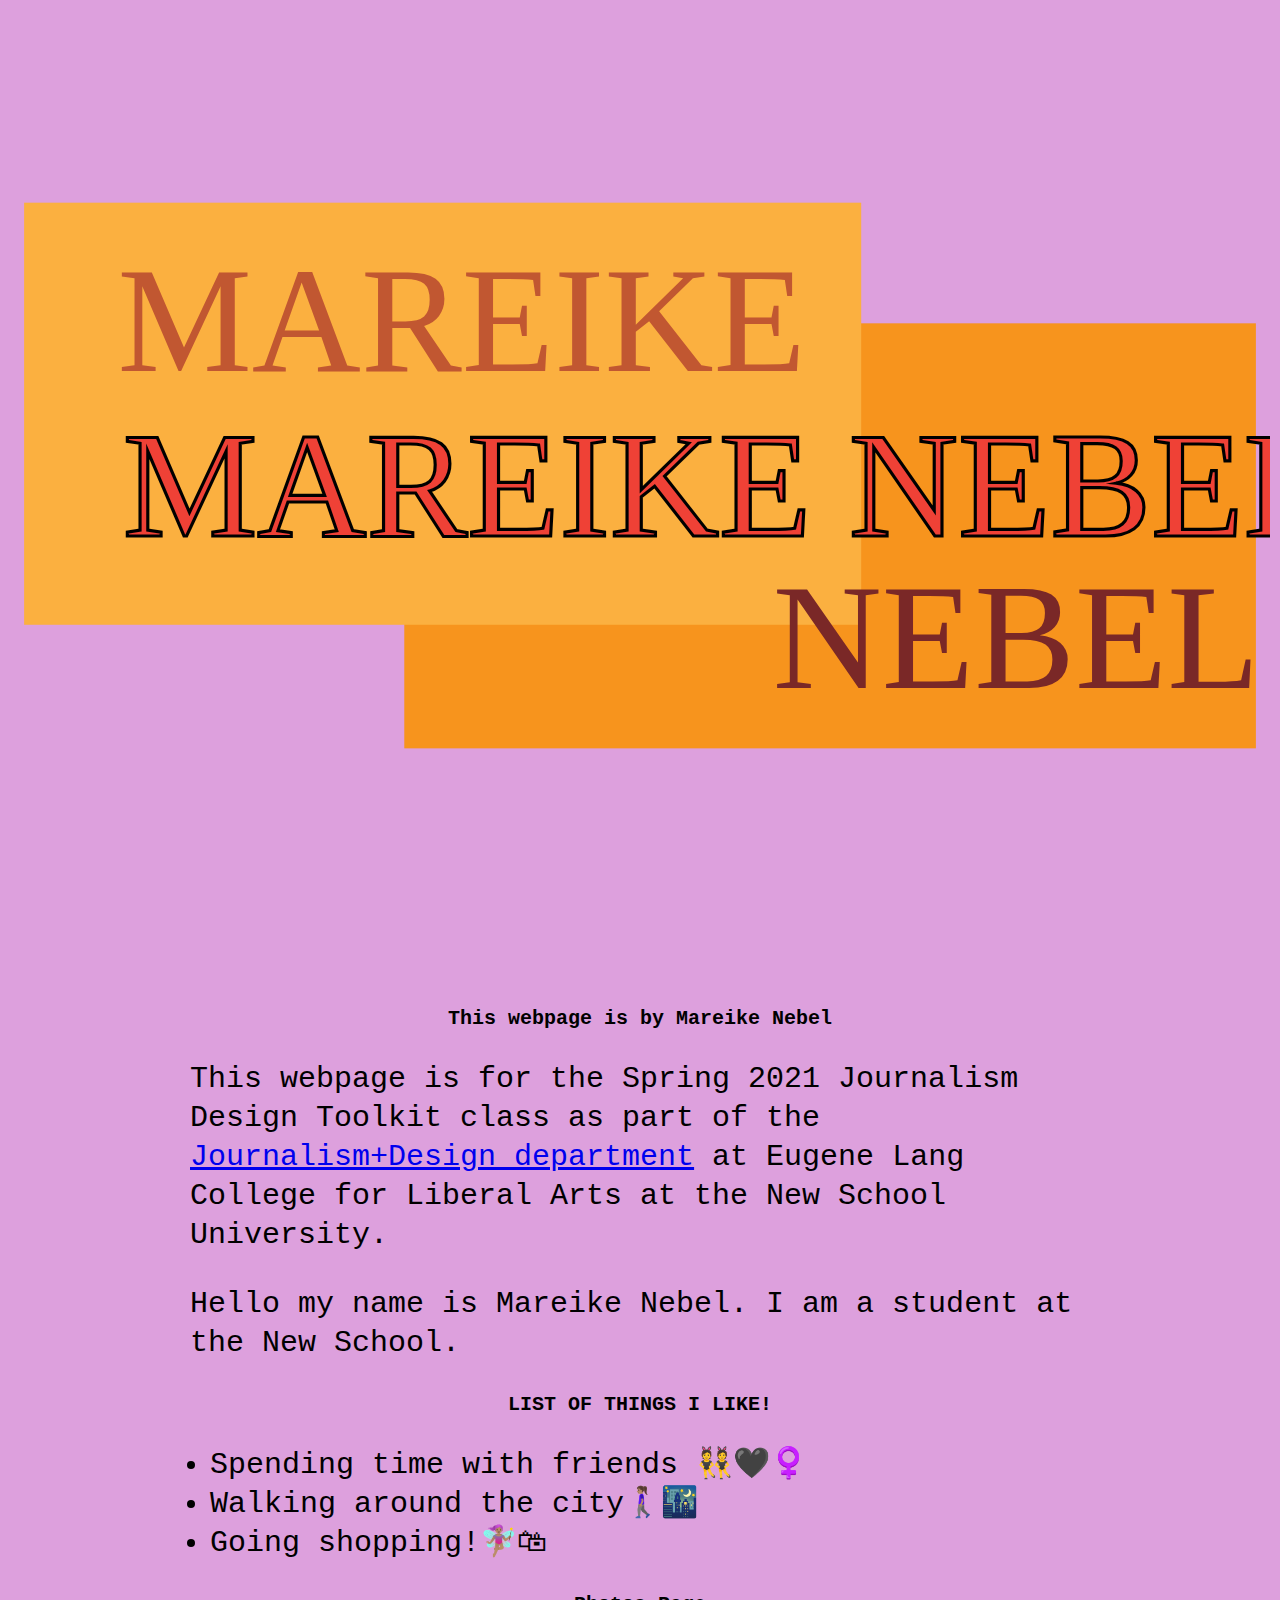
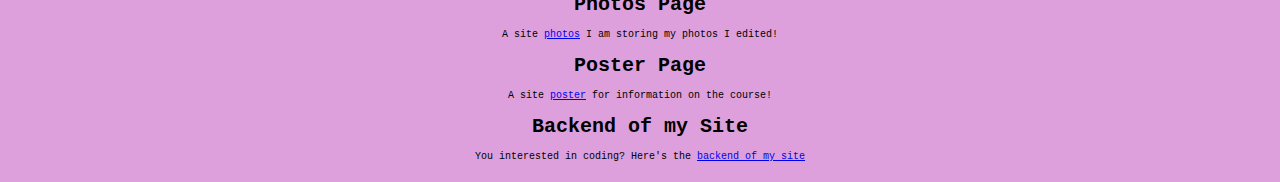
==== index.html @ 239be3cd "Add files via upload" ====
<html lang="en">

	<head>
		<meta charset="utf-8" />
		<meta name="viewport" content="width=device-width, initial-scale=1.0" />
		<title>Mareike Nebels’s Homepage for Journalism Design Toolkit</title>
	<link rel="stylesheet" href="stylesheets/styles.css" type="text/css" />
	</head>

	<body>
<img class="logo" src="nebel-illustratorlogo.svg">
		<h1 class="main-hed">This webpage is by Mareike Nebel</h1>

    <p>
      This webpage is for the Spring 2021 Journalism Design Toolkit class as part of the <a href="https://www.newschool.edu/lang/journalism-design/">Journalism+Design department</a> at Eugene Lang College for Liberal Arts at the New School University.


    </p>

		</a>
<!-- this is a comment for myself -->
    <p>
     Hello my name is Mareike Nebel.
		 I am a student at the New School.

		 <html>
		 <body>

		 <h1>LIST OF THINGS I LIKE!</h1>

		 <ul>
		   <li>Spending time with friends 👯🖤‍♀️</li>
			 <li>Walking around the city🚶🏽‍♀️🌃</li>
		   <li>Going shopping!🧚🏽‍♀️🛍</li>
		 </ul>

		 </body>
		 </html>

<html>
		  <head>
		       <title>https://nebem926.github.io/jdtoolkit-homepage/photos.html</title>
		    </head>

		    <body>
		       <h1>Photos Page</h1>
A site <a href="photos.html">photos</a> I am storing my photos I edited!

<html>
		<head>
			<title>https://nebem926.github.io/jdtoolkit-homepage/poster.html</title>
		</head>
				<body>
						<h1>Poster Page</h1>
A site <a href="poster.html">poster</a> for information on the course!

</body>
</html>

	<html>
	<body>
		<h1>Backend of my Site</h1>
You interested in coding? Here's the <a href="https://github.com/nebem926/jdtoolkit-homepage">
backend of my site</a>

	 </body>
	 </html>
---- stylesheets/styles.css ----
p, ul {
    font-family: "Monaco", monospace;
    color: #000000;
    max-width: 30em;
    width: 100%;
    text-align: left;
    margin: 1em auto 1em auto;
    font-size: 3em;
    line-height: 1.3;
}

user agent stylesheet
p {
    display: block;
    margin-block-start: 1em;
    margin-block-end: 1em;
    margin-inline-start: 0px;
    margin-inline-end: 0px;
}

    body {
      background-color: #DDA0DD;
      margin: 1em auto;
      font-size: 10px;
      padding: 1em;
      text-align: center;
      font-family: "Lucida Console", "Courier New", monospace;
  }
      img {
      max-width: 100%;
      height: auto;
    }

      img [Attributes Style] {
        width: 500px;
        aspect-ratio: auto 500 / 667;
        height: 667px;
    }
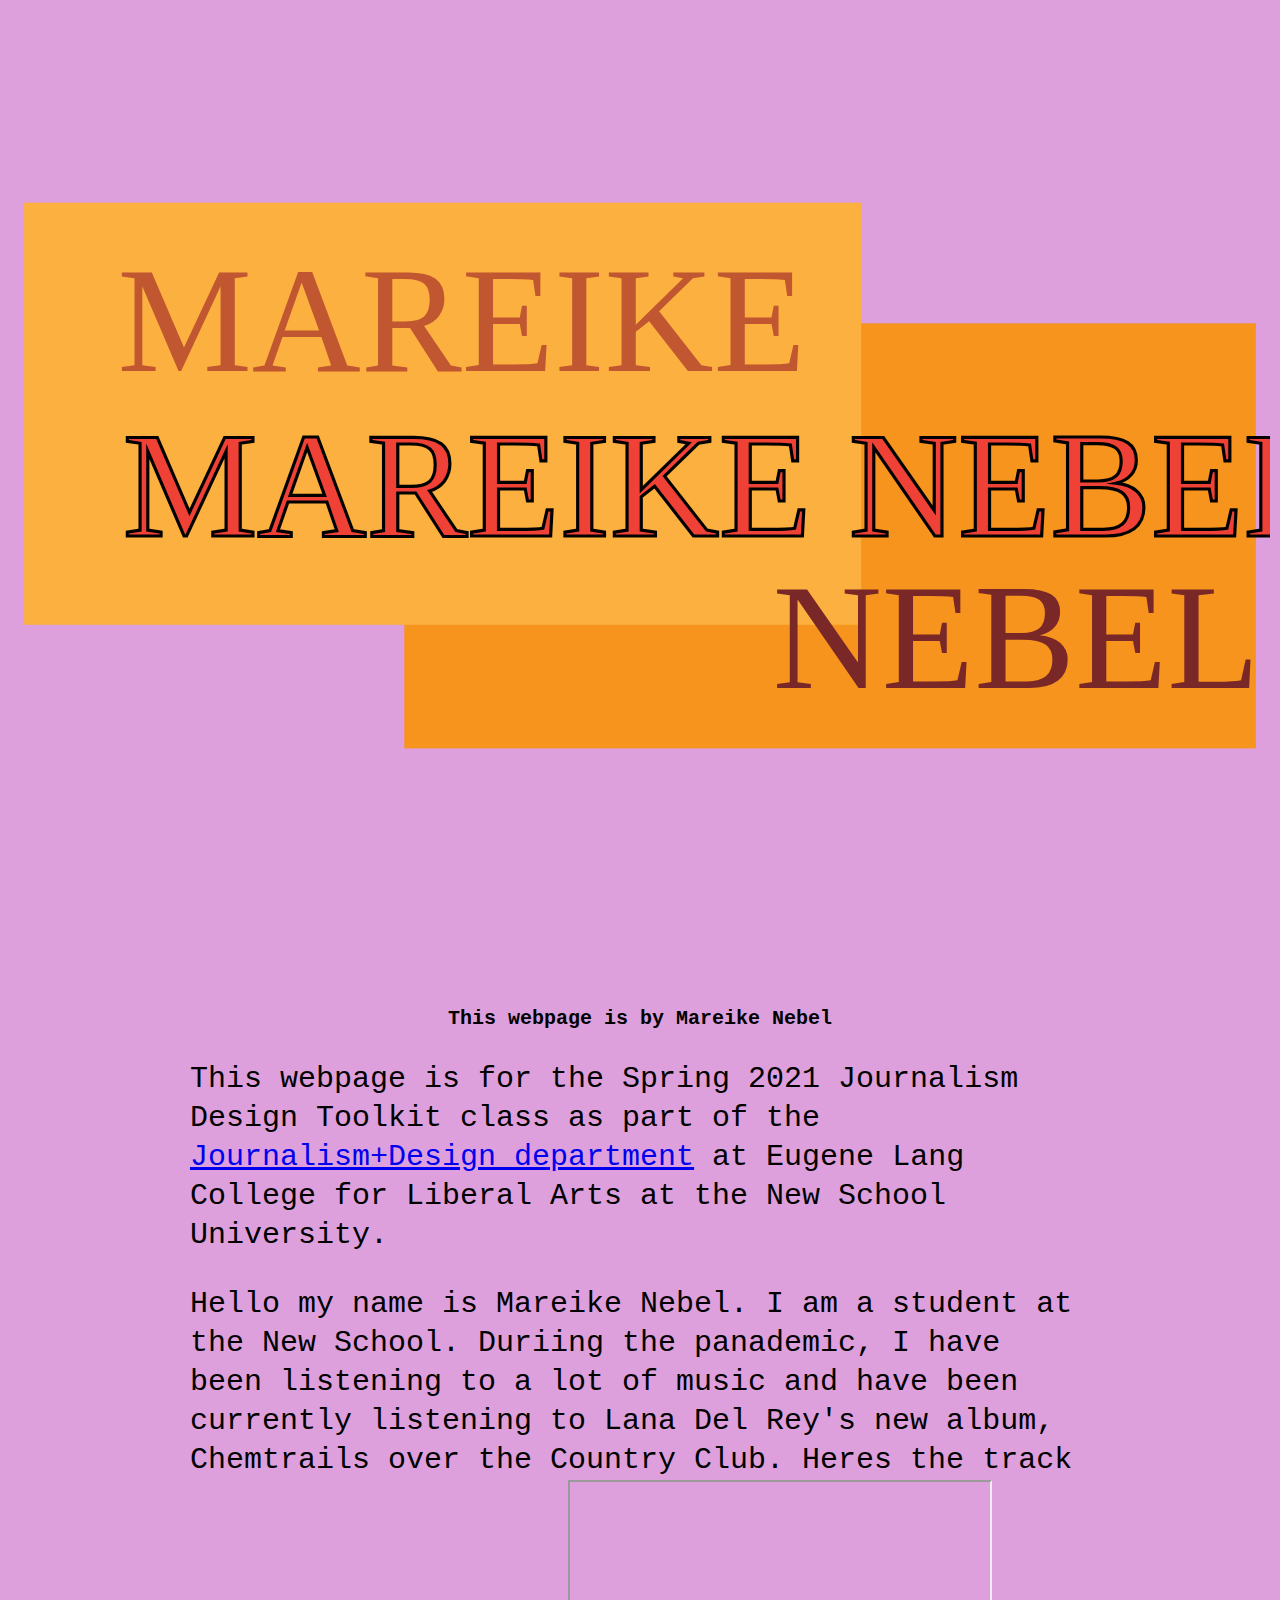
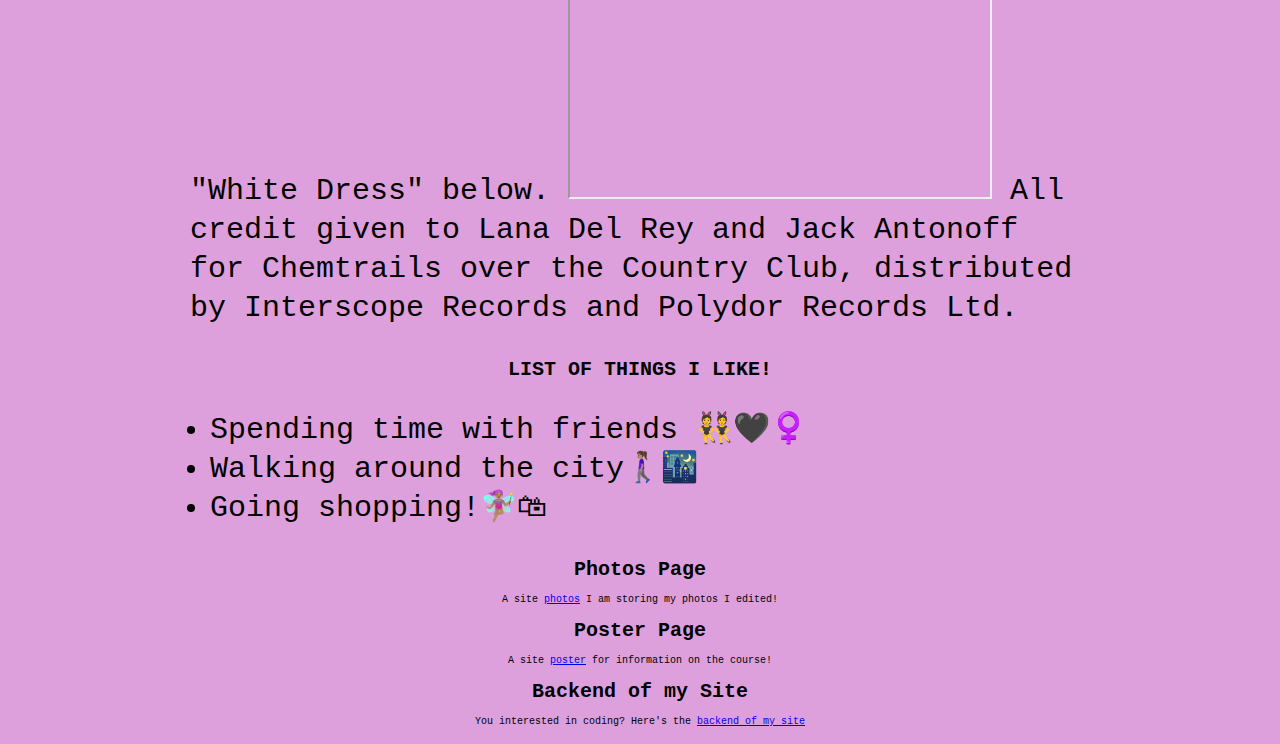
==== commit 33395d6b: "Add files via upload" ====
--- a/index.html
+++ b/index.html
@@ -21,8 +21,17 @@
 		</a>
 <!-- this is a comment for myself -->
     <p>
-     Hello my name is Mareike Nebel.
-		 I am a student at the New School.
+     Hello my name is Mareike Nebel. I am a student at the New School.
+		 Duriing the panademic, I have been listening to a lot of music and
+		 have been currently listening to Lana Del Rey's new album,
+		 Chemtrails over the Country Club. Heres the track "White Dress" below.
+
+<iframe width="420" height="315"
+src="https://www.youtube.com/embed/yJuV8PDwvC8">
+		 </iframe>
+
+All credit given to Lana Del Rey and Jack Antonoff for Chemtrails over the Country
+Club, distributed by Interscope Records and Polydor Records Ltd.
 
 		 <html>
 		 <body>
@@ -33,10 +42,11 @@
 		   <li>Spending time with friends 👯🖤‍♀️</li>
 			 <li>Walking around the city🚶🏽‍♀️🌃</li>
 		   <li>Going shopping!🧚🏽‍♀️🛍</li>
-		 </ul>
+	 </ul>
 
 		 </body>
 		 </html>
+
 
 <html>
 		  <head>
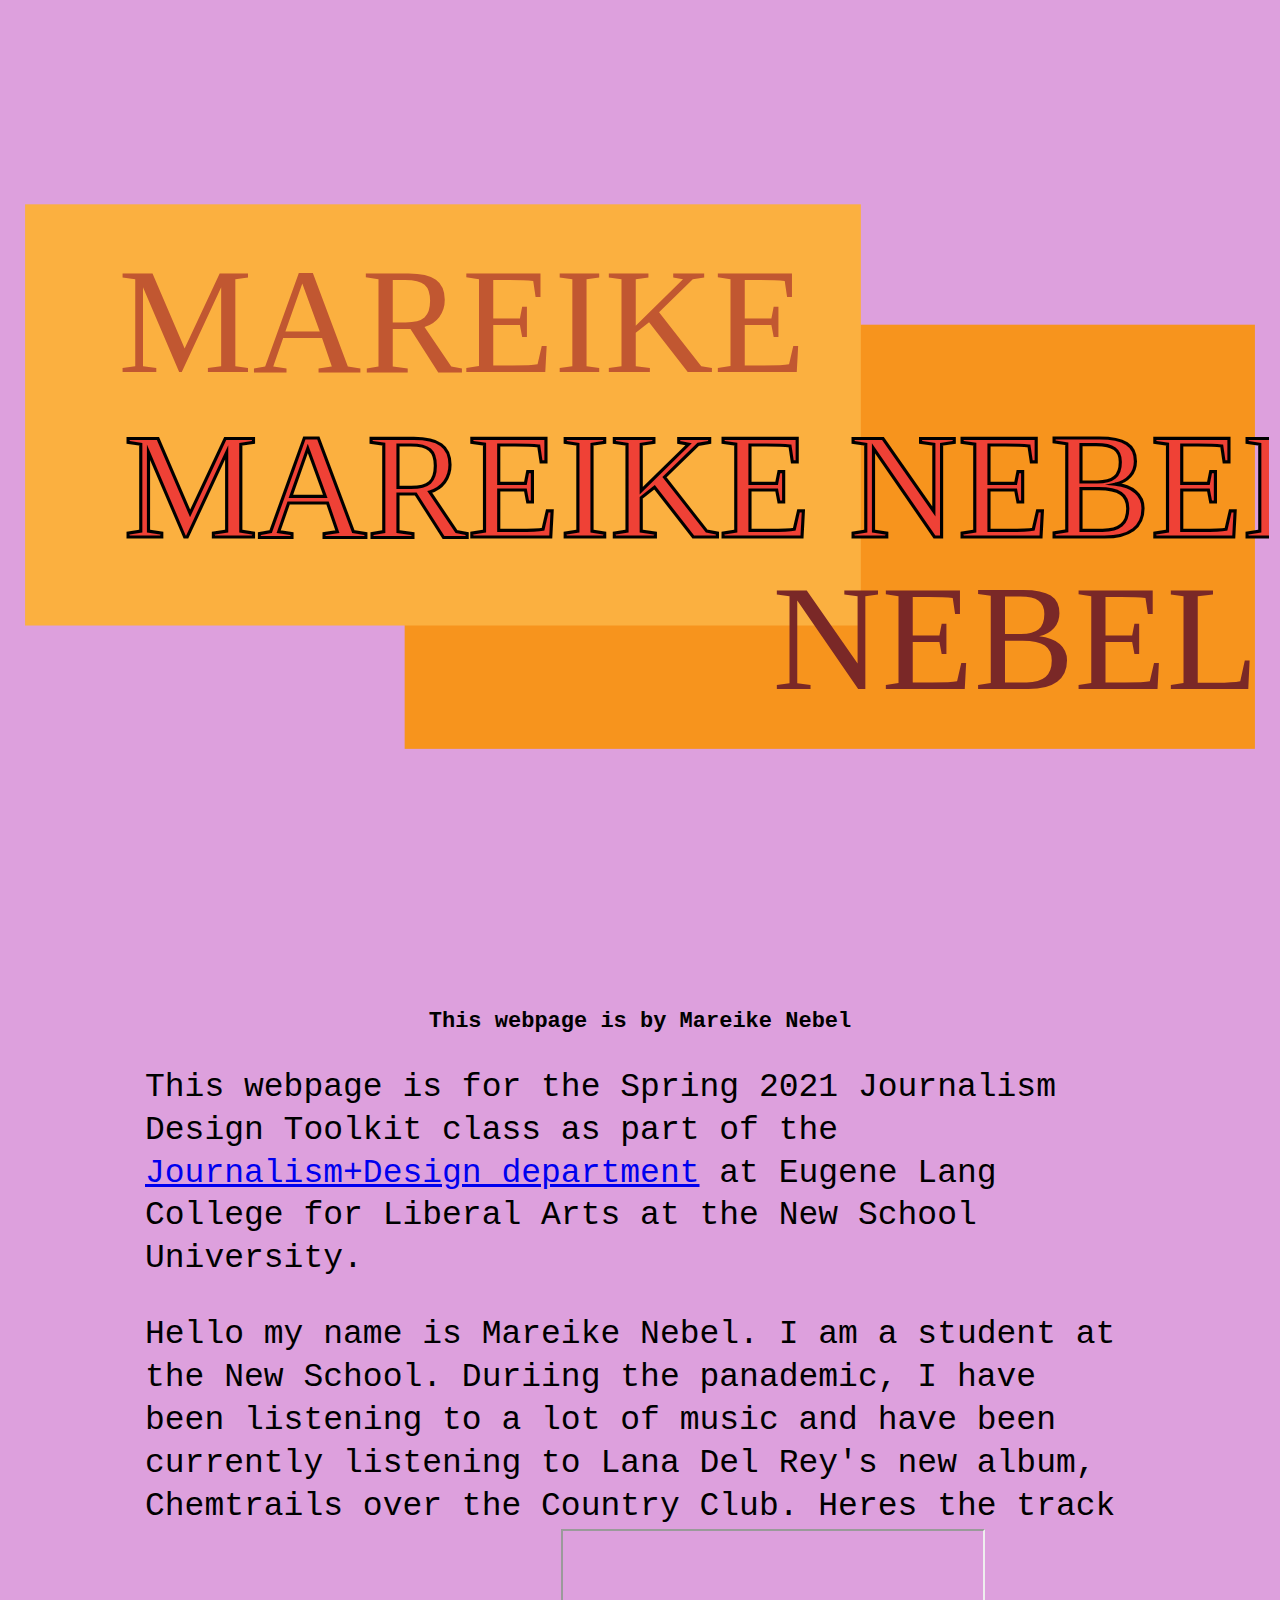
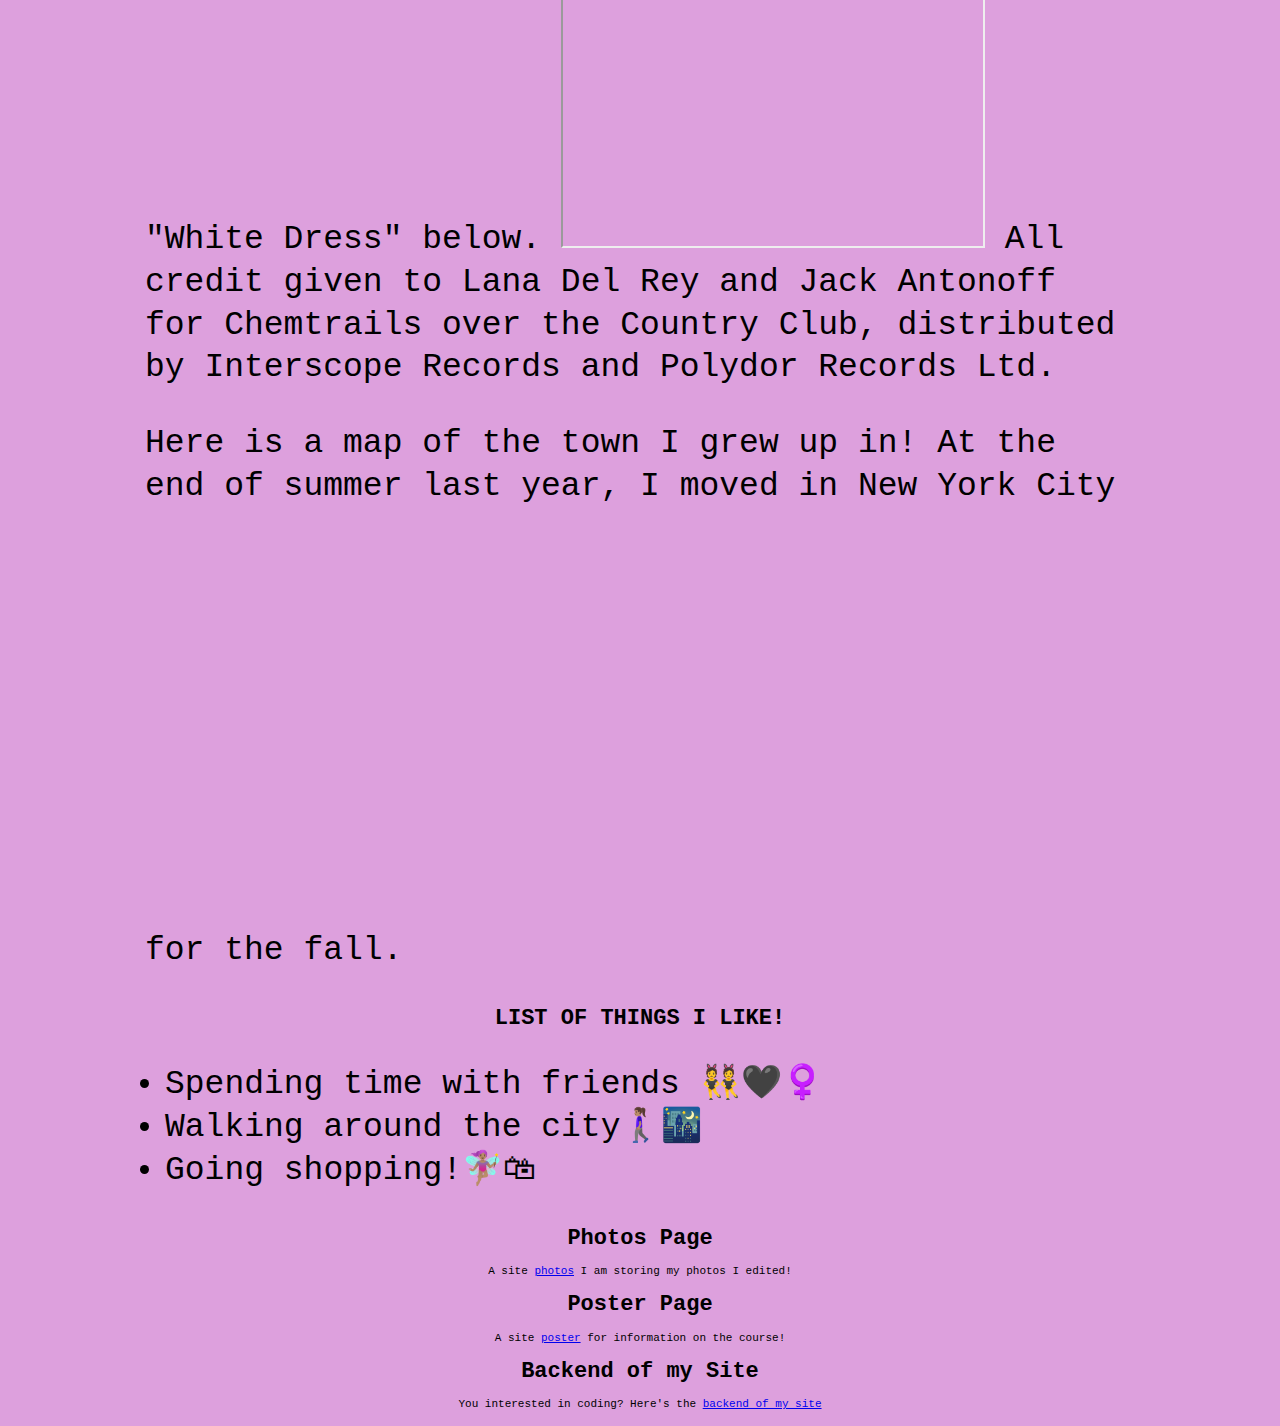
==== commit 64c09025: "Add files via upload" ====
--- a/index.html
+++ b/index.html
@@ -15,24 +15,38 @@
     <p>
       This webpage is for the Spring 2021 Journalism Design Toolkit class as part of the <a href="https://www.newschool.edu/lang/journalism-design/">Journalism+Design department</a> at Eugene Lang College for Liberal Arts at the New School University.
 
-
     </p>
 
 		</a>
 <!-- this is a comment for myself -->
-    <p>
-     Hello my name is Mareike Nebel. I am a student at the New School.
-		 Duriing the panademic, I have been listening to a lot of music and
-		 have been currently listening to Lana Del Rey's new album,
-		 Chemtrails over the Country Club. Heres the track "White Dress" below.
 
-<iframe width="420" height="315"
+
+	  <p>
+
+Hello my name is Mareike Nebel. I am a student at the New School.
+Duriing the panademic, I have been listening to a lot of music
+and have been currently listening to Lana Del Rey's new album,
+Chemtrails over the Country Club.
+Heres the track "White Dress" below.
+
+ <iframe width="420" height="315"
 src="https://www.youtube.com/embed/yJuV8PDwvC8">
 		 </iframe>
 
-All credit given to Lana Del Rey and Jack Antonoff for Chemtrails over the Country
-Club, distributed by Interscope Records and Polydor Records Ltd.
+All credit given to Lana Del Rey and
+Jack Antonoff for Chemtrails over the Country Club,
+distributed by Interscope Records and Polydor Records Ltd.
 
+</p>
+
+<p>
+	Here is a map of the town I grew up in! At the end of summer last year,
+	I moved in New York City for the fall.
+
+<iframe src="https://www.google.com/maps/embed?pb=!1m18!1m12!1m3!1d24815.9209733753!2d-77.09640656787577!3d38.969893557762354!2m3!1f0!2f0!3f0!3m2!1i1024!2i768!4f13.1!3m3!1m2!1s0x89b7c9a1d2464397%3A0x6928eb80f7c7f867!2sChevy%20Chase%2C%20MD%2020815!5e0!3m2!1sen!2sus!4v1617129957661!5m2!1sen!2sus"
+width="600" height="450" style="border:0;" allowfullscreen="" loading="lazy"></iframe>
+
+</p>
 		 <html>
 		 <body>
 
--- a/stylesheets/styles.css
+++ b/stylesheets/styles.css
@@ -21,7 +21,7 @@
     body {
       background-color: #DDA0DD;
       margin: 1em auto;
-      font-size: 10px;
+      font-size: 11px;
       padding: 1em;
       text-align: center;
       font-family: "Lucida Console", "Courier New", monospace;
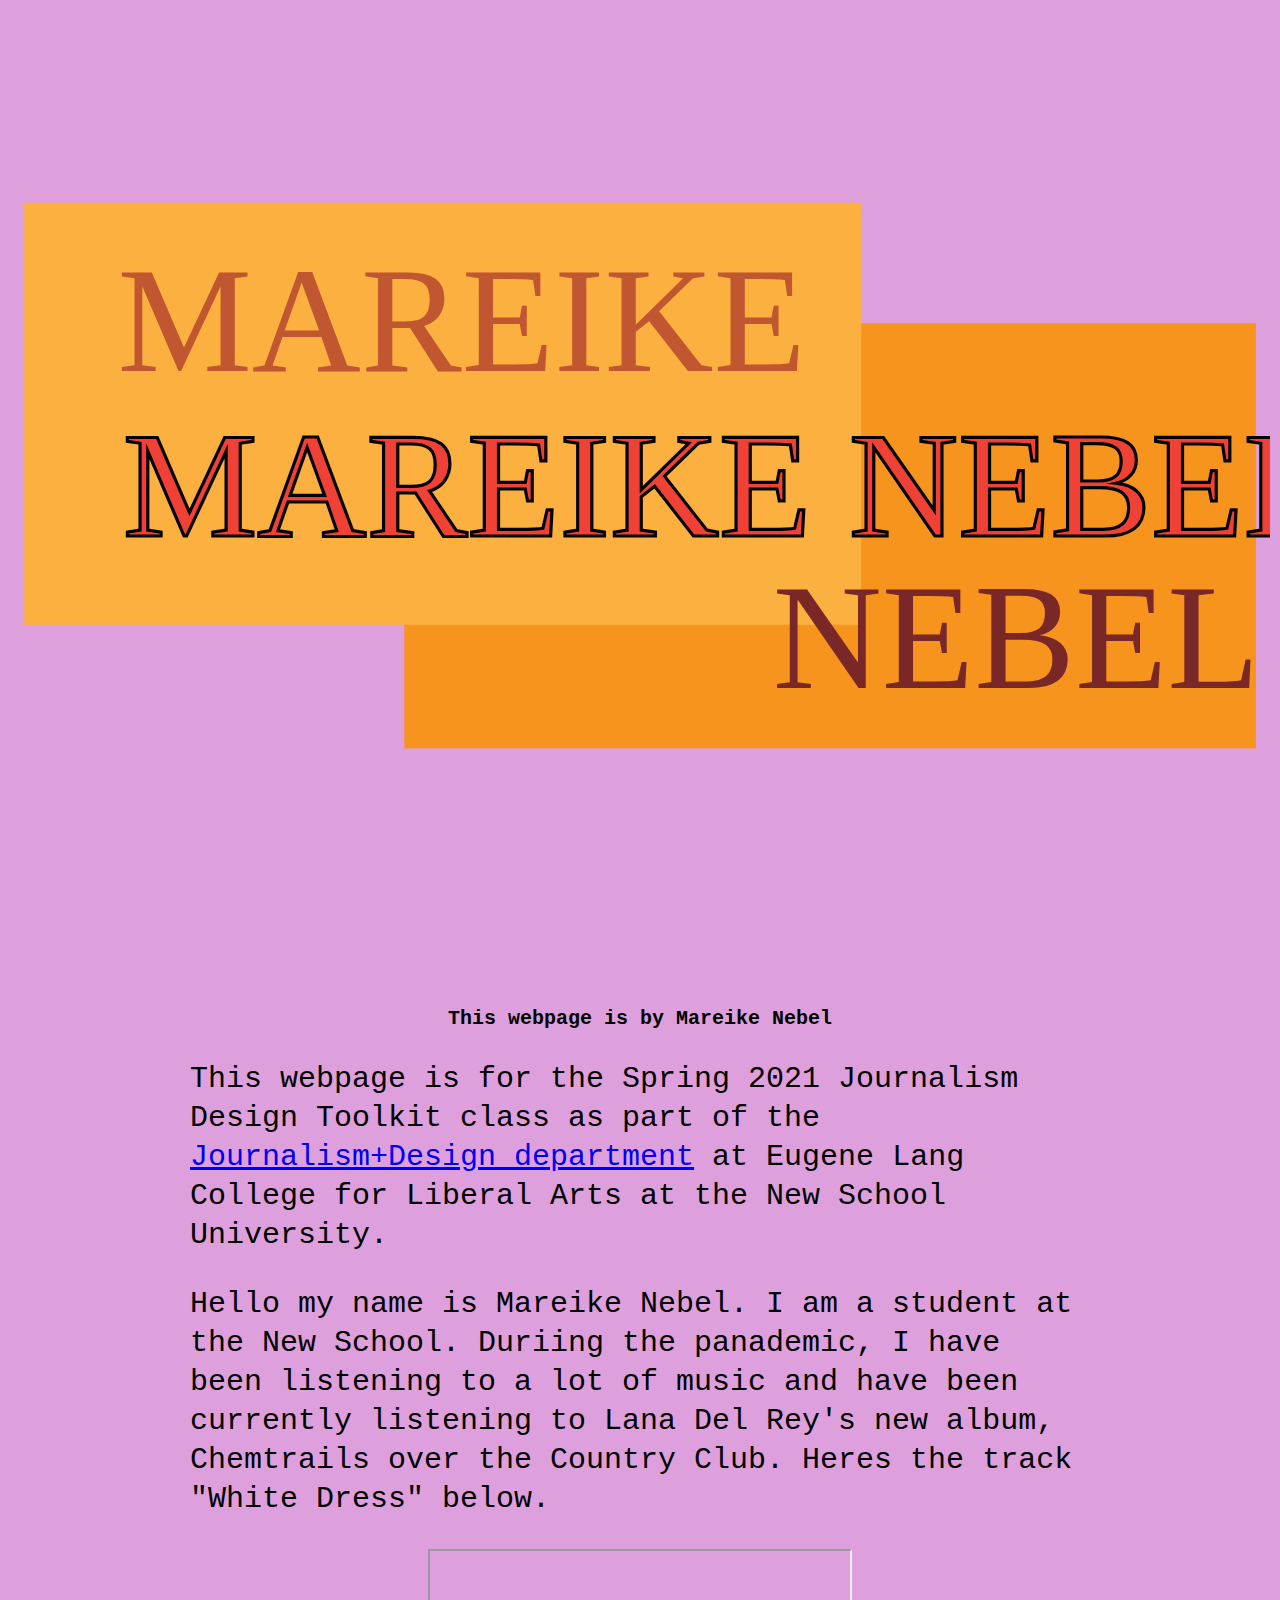
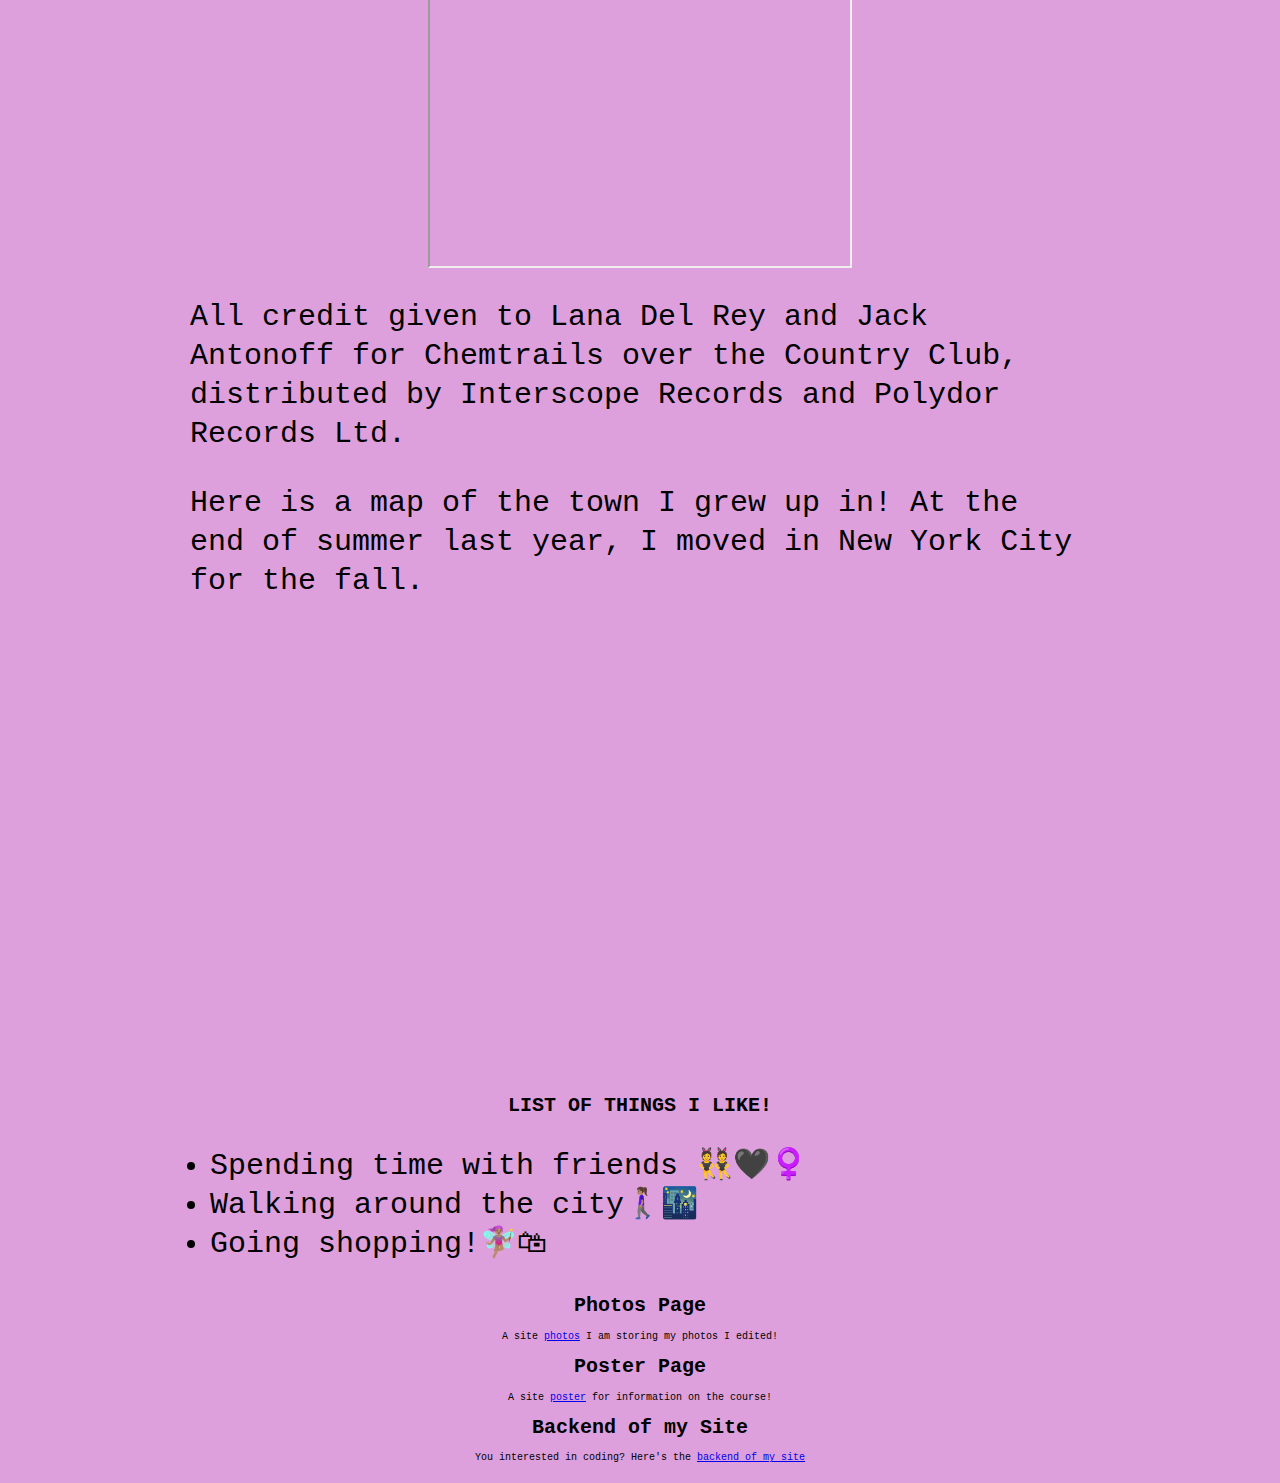
==== commit 7a42f226: "Add files via upload" ====
--- a/index.html
+++ b/index.html
@@ -21,7 +21,7 @@
 <!-- this is a comment for myself -->
 
 
-	  <p>
+<p>
 
 Hello my name is Mareike Nebel. I am a student at the New School.
 Duriing the panademic, I have been listening to a lot of music
@@ -29,9 +29,12 @@
 Chemtrails over the Country Club.
 Heres the track "White Dress" below.
 
+</p>
+
  <iframe width="420" height="315"
 src="https://www.youtube.com/embed/yJuV8PDwvC8">
 		 </iframe>
+<p>
 
 All credit given to Lana Del Rey and
 Jack Antonoff for Chemtrails over the Country Club,
@@ -40,13 +43,16 @@
 </p>
 
 <p>
+
 	Here is a map of the town I grew up in! At the end of summer last year,
 	I moved in New York City for the fall.
+	
+</p>
 
 <iframe src="https://www.google.com/maps/embed?pb=!1m18!1m12!1m3!1d24815.9209733753!2d-77.09640656787577!3d38.969893557762354!2m3!1f0!2f0!3f0!3m2!1i1024!2i768!4f13.1!3m3!1m2!1s0x89b7c9a1d2464397%3A0x6928eb80f7c7f867!2sChevy%20Chase%2C%20MD%2020815!5e0!3m2!1sen!2sus!4v1617129957661!5m2!1sen!2sus"
 width="600" height="450" style="border:0;" allowfullscreen="" loading="lazy"></iframe>
 
-</p>
+
 		 <html>
 		 <body>
 
--- a/stylesheets/styles.css
+++ b/stylesheets/styles.css
@@ -21,7 +21,7 @@
     body {
       background-color: #DDA0DD;
       margin: 1em auto;
-      font-size: 11px;
+      font-size: 10px;
       padding: 1em;
       text-align: center;
       font-family: "Lucida Console", "Courier New", monospace;
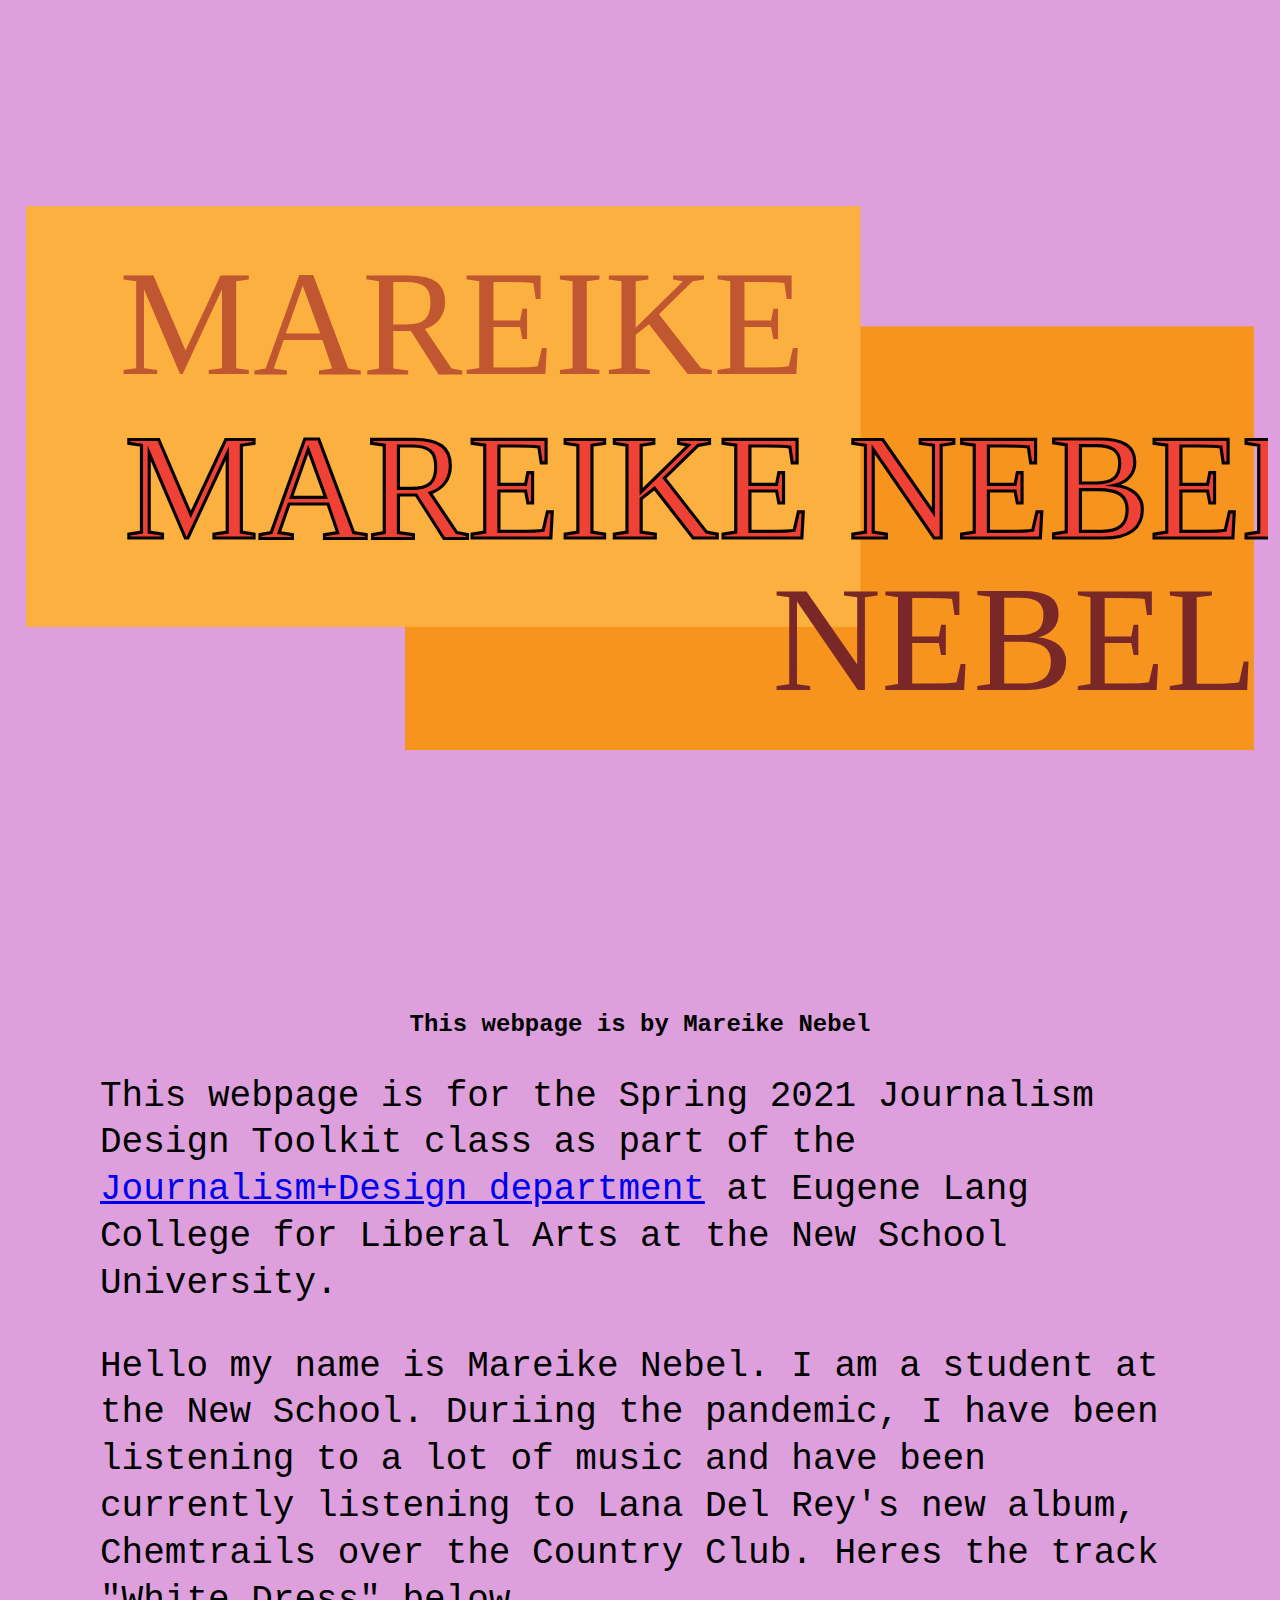
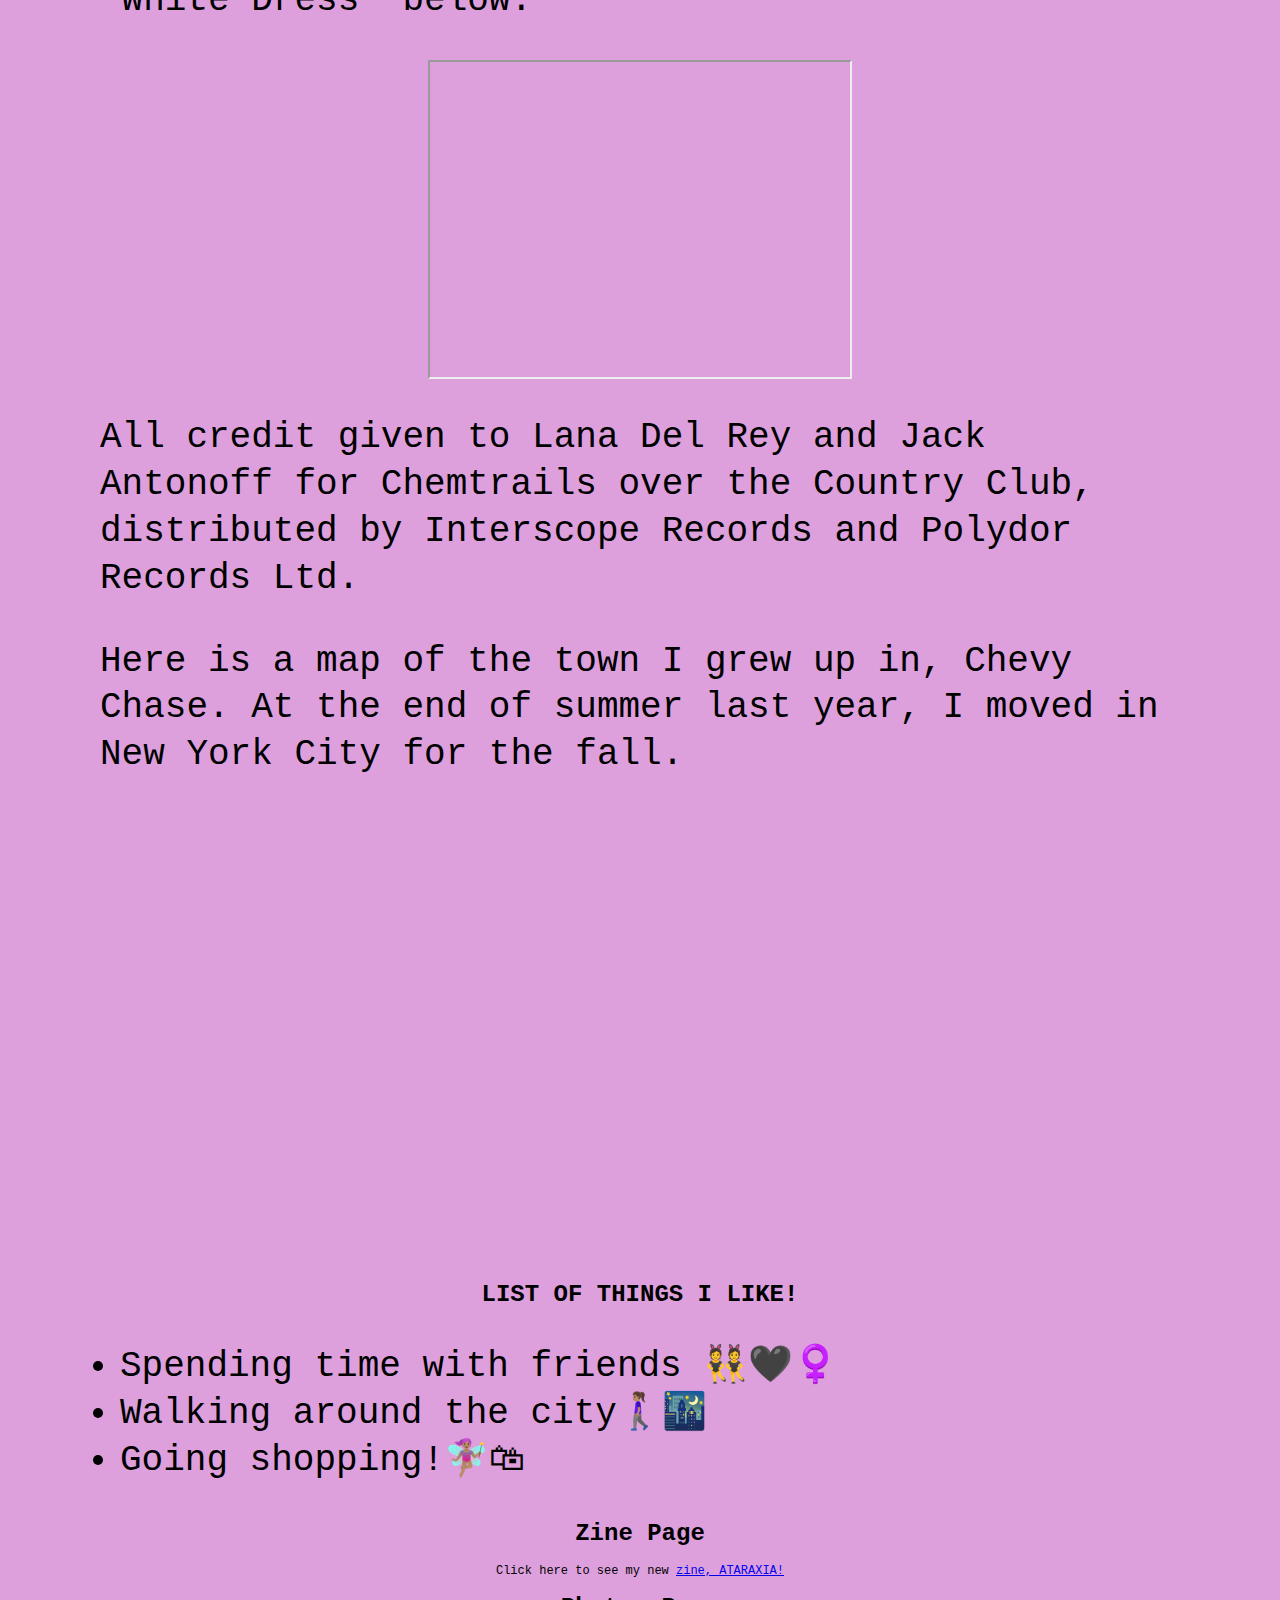
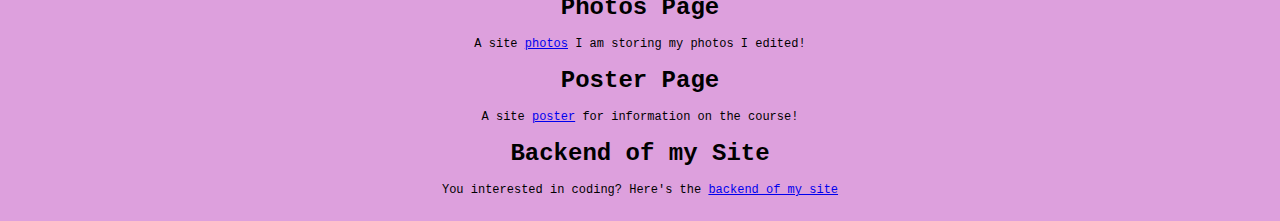
==== commit d4688940: "Add files via upload" ====
--- a/index.html
+++ b/index.html
@@ -24,7 +24,7 @@
 <p>
 
 Hello my name is Mareike Nebel. I am a student at the New School.
-Duriing the panademic, I have been listening to a lot of music
+Duriing the pandemic, I have been listening to a lot of music
 and have been currently listening to Lana Del Rey's new album,
 Chemtrails over the Country Club.
 Heres the track "White Dress" below.
@@ -44,9 +44,9 @@
 
 <p>
 
-	Here is a map of the town I grew up in! At the end of summer last year,
-	I moved in New York City for the fall.
-	
+	Here is a map of the town I grew up in, Chevy Chase.
+	At the end of summer last year, I moved in New York City for the fall.
+
 </p>
 
 <iframe src="https://www.google.com/maps/embed?pb=!1m18!1m12!1m3!1d24815.9209733753!2d-77.09640656787577!3d38.969893557762354!2m3!1f0!2f0!3f0!3m2!1i1024!2i768!4f13.1!3m3!1m2!1s0x89b7c9a1d2464397%3A0x6928eb80f7c7f867!2sChevy%20Chase%2C%20MD%2020815!5e0!3m2!1sen!2sus!4v1617129957661!5m2!1sen!2sus"
@@ -65,15 +65,23 @@
 	 </ul>
 
 		 </body>
-		 </html>
+   	 </html>
 
+<head>
+	<title>https://github.com/nebem926/jdtoolkit-homepage/zine.html</title>
+</head>
 
-<html>
-		  <head>
-		       <title>https://nebem926.github.io/jdtoolkit-homepage/photos.html</title>
-		    </head>
+					<h1>Zine Page</h1>
 
-		    <body>
+Click here to see my new <a href="zine.html">zine, ATARAXIA!</a>
+<title>https://github.com/nebem926/jdtoolkit-homepage/zine.html</title>
+				 </body>
+				 </html>
+
+				 <head>
+							<title>https://nebem926.github.io/jdtoolkit-homepage/photos.html</title>
+					 </head>
+
 		       <h1>Photos Page</h1>
 A site <a href="photos.html">photos</a> I am storing my photos I edited!
 
--- a/stylesheets/styles.css
+++ b/stylesheets/styles.css
@@ -21,7 +21,7 @@
     body {
       background-color: #DDA0DD;
       margin: 1em auto;
-      font-size: 10px;
+      font-size: 12px;
       padding: 1em;
       text-align: center;
       font-family: "Lucida Console", "Courier New", monospace;
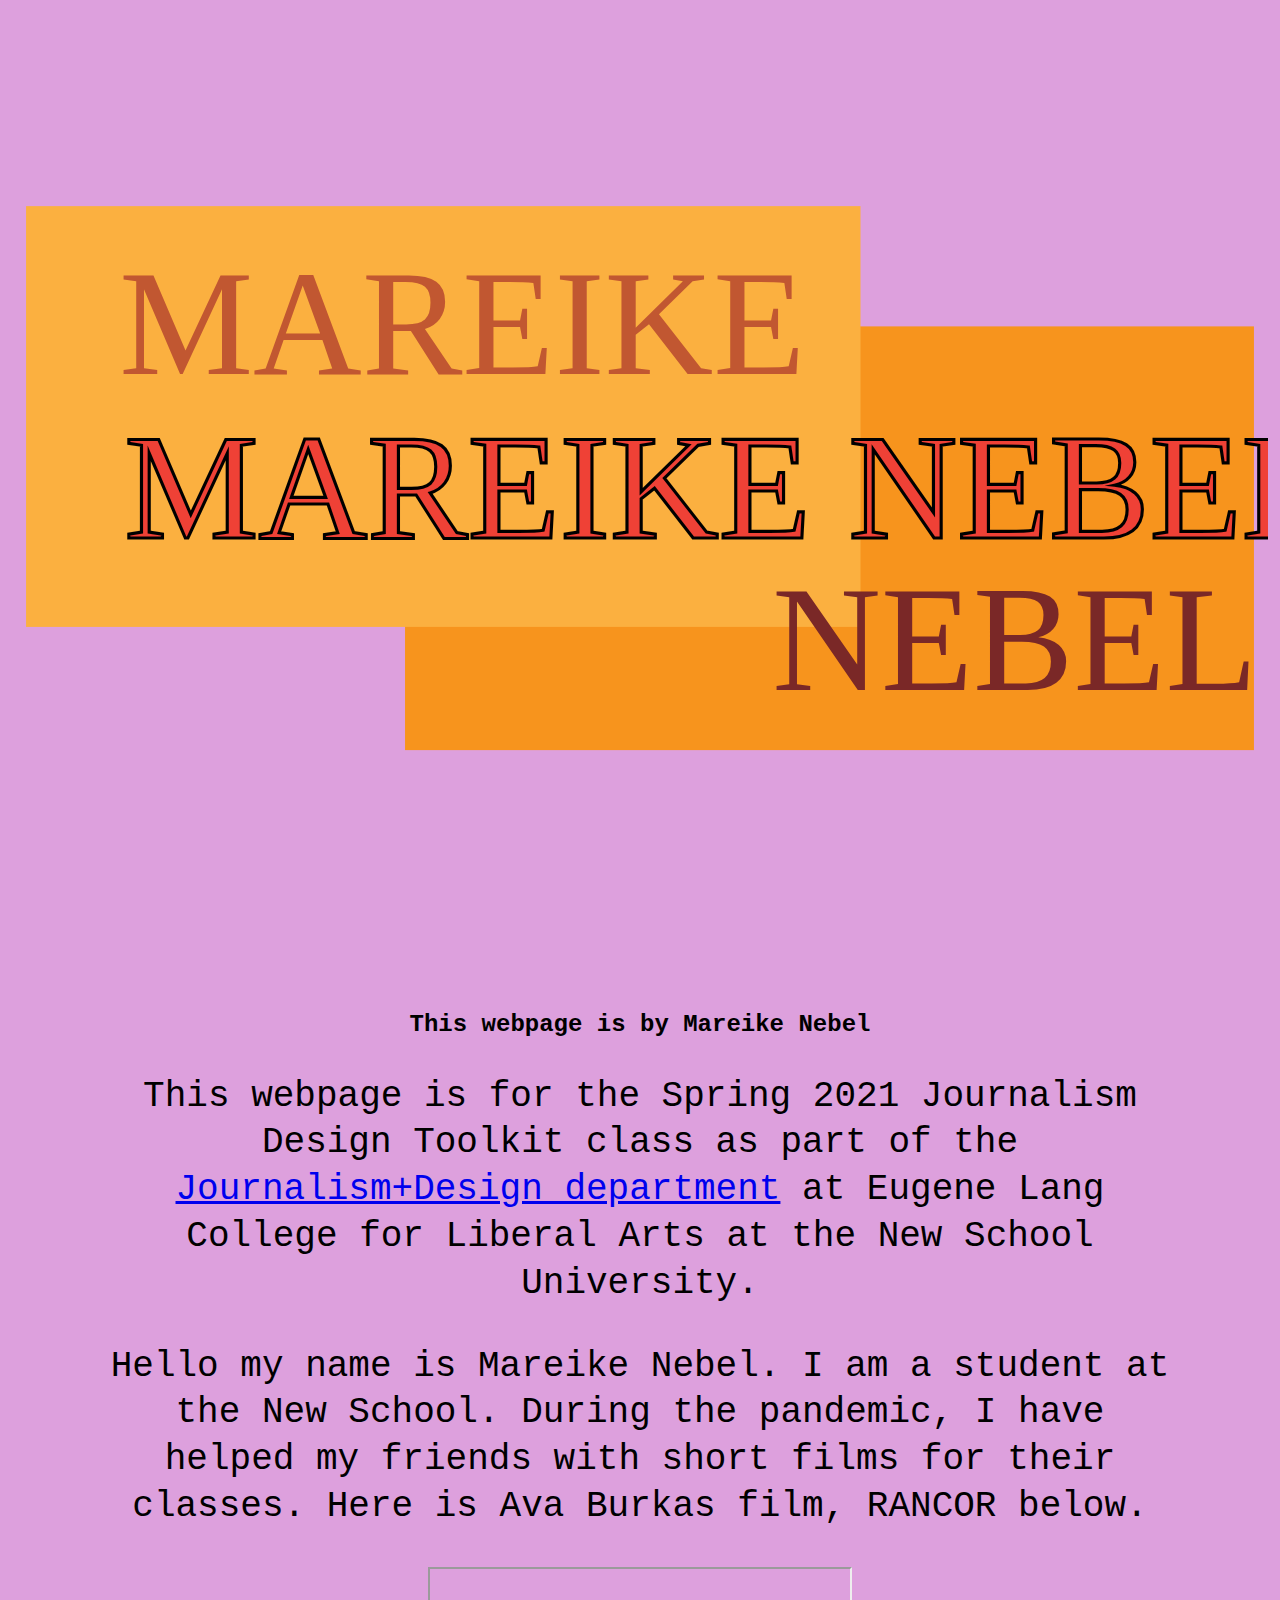
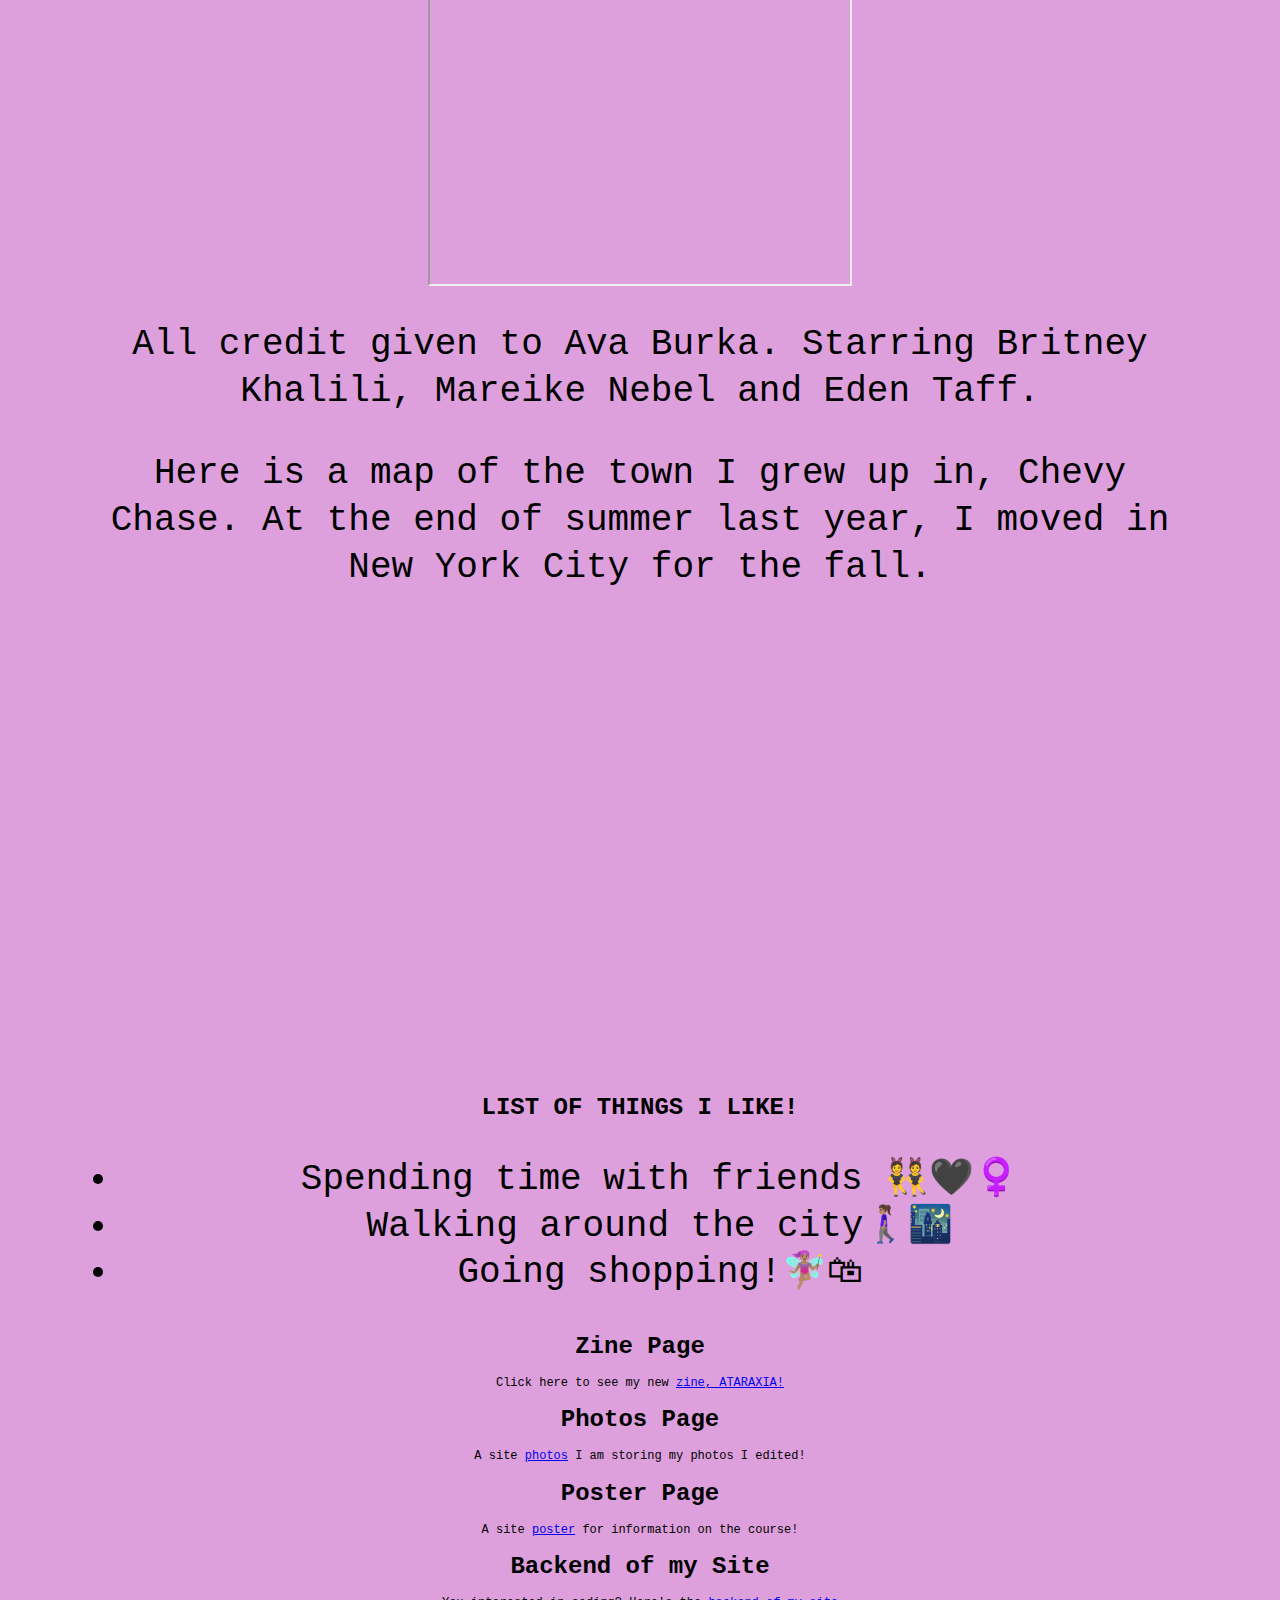
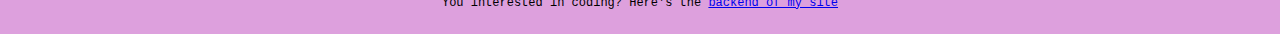
==== commit 89ec3f45: "Add files via upload" ====
--- a/index.html
+++ b/index.html
@@ -24,21 +24,17 @@
 <p>
 
 Hello my name is Mareike Nebel. I am a student at the New School.
-Duriing the pandemic, I have been listening to a lot of music
-and have been currently listening to Lana Del Rey's new album,
-Chemtrails over the Country Club.
-Heres the track "White Dress" below.
-
+During the pandemic, I have helped my friends with short films for their classes.
+Here is Ava Burkas film, RANCOR below. 
 </p>
 
  <iframe width="420" height="315"
-src="https://www.youtube.com/embed/yJuV8PDwvC8">
+src="https://vimeo.com/515825782">
 		 </iframe>
 <p>
 
-All credit given to Lana Del Rey and
-Jack Antonoff for Chemtrails over the Country Club,
-distributed by Interscope Records and Polydor Records Ltd.
+All credit given to Ava Burka. Starring Britney Khalili, Mareike Nebel and
+Eden Taff.
 
 </p>
 
--- a/stylesheets/styles.css
+++ b/stylesheets/styles.css
@@ -3,7 +3,7 @@
     color: #000000;
     max-width: 30em;
     width: 100%;
-    text-align: left;
+    text-align: center;
     margin: 1em auto 1em auto;
     font-size: 3em;
     line-height: 1.3;
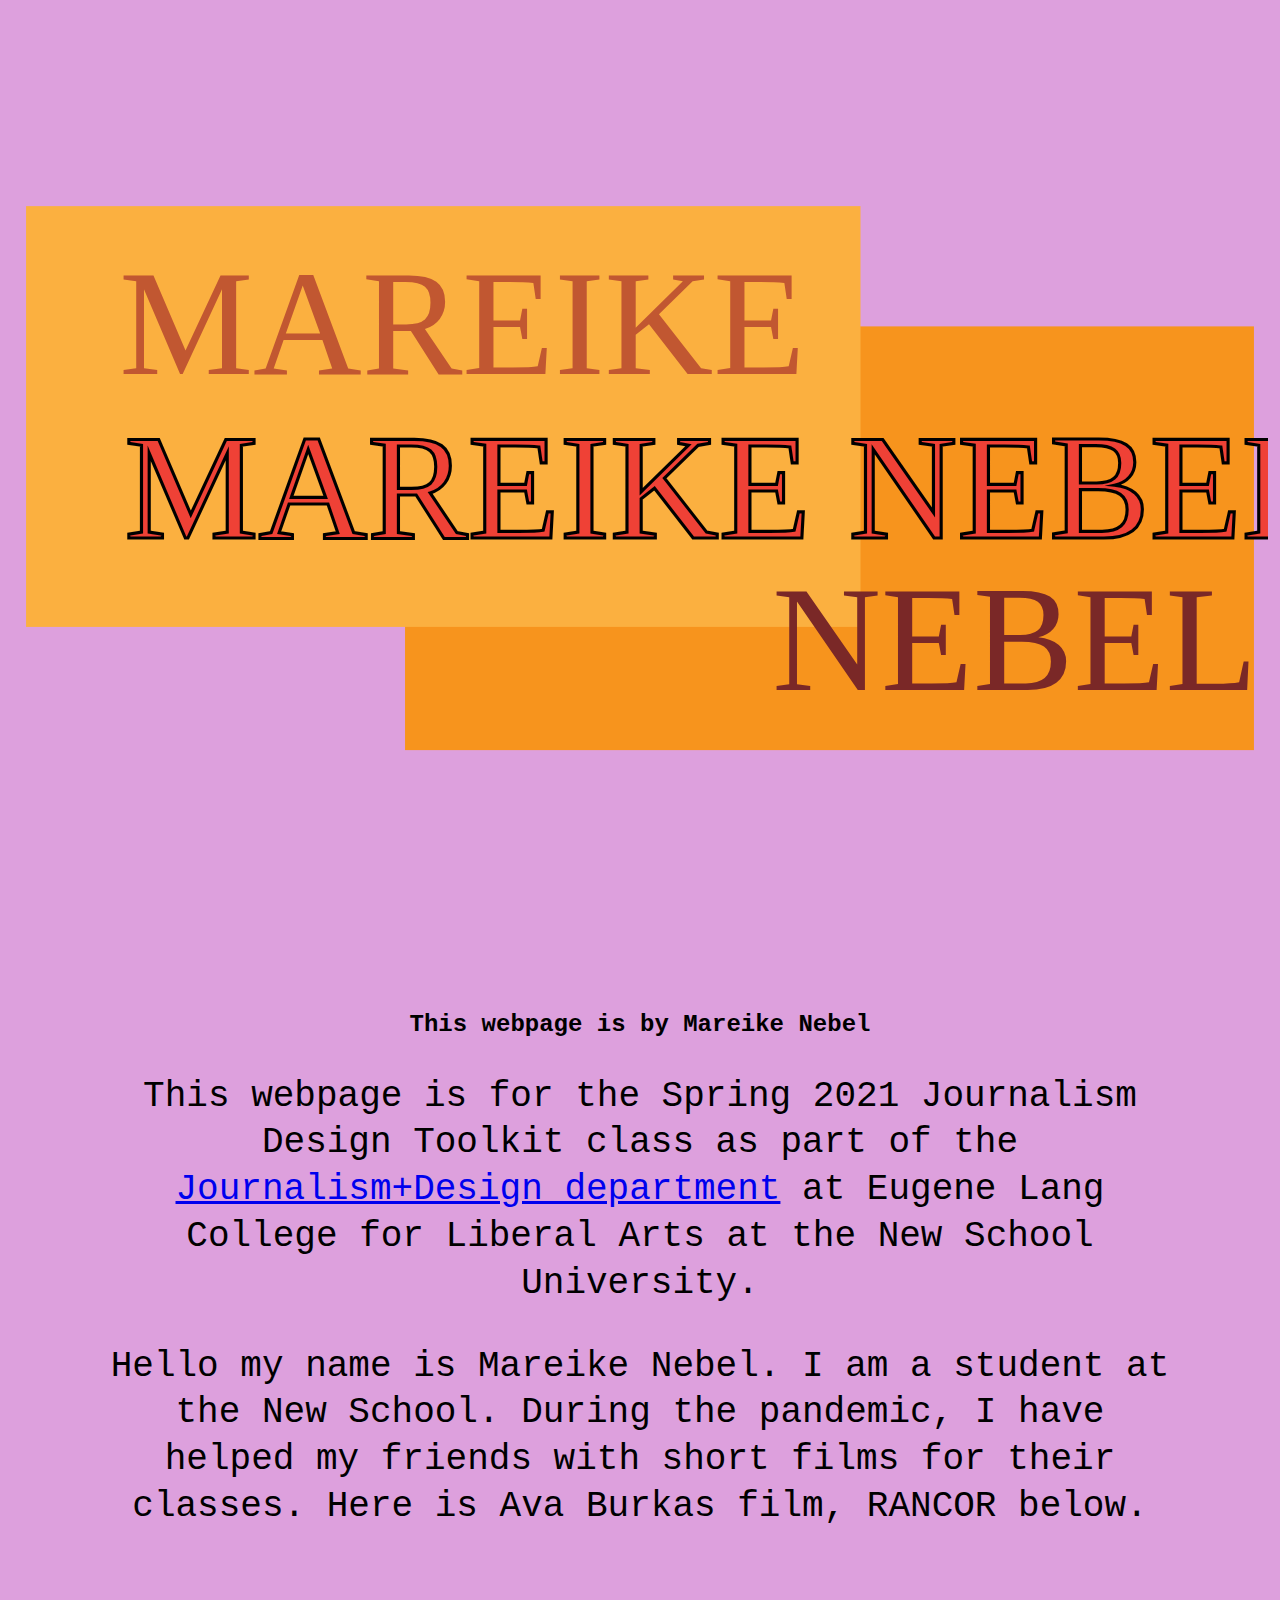
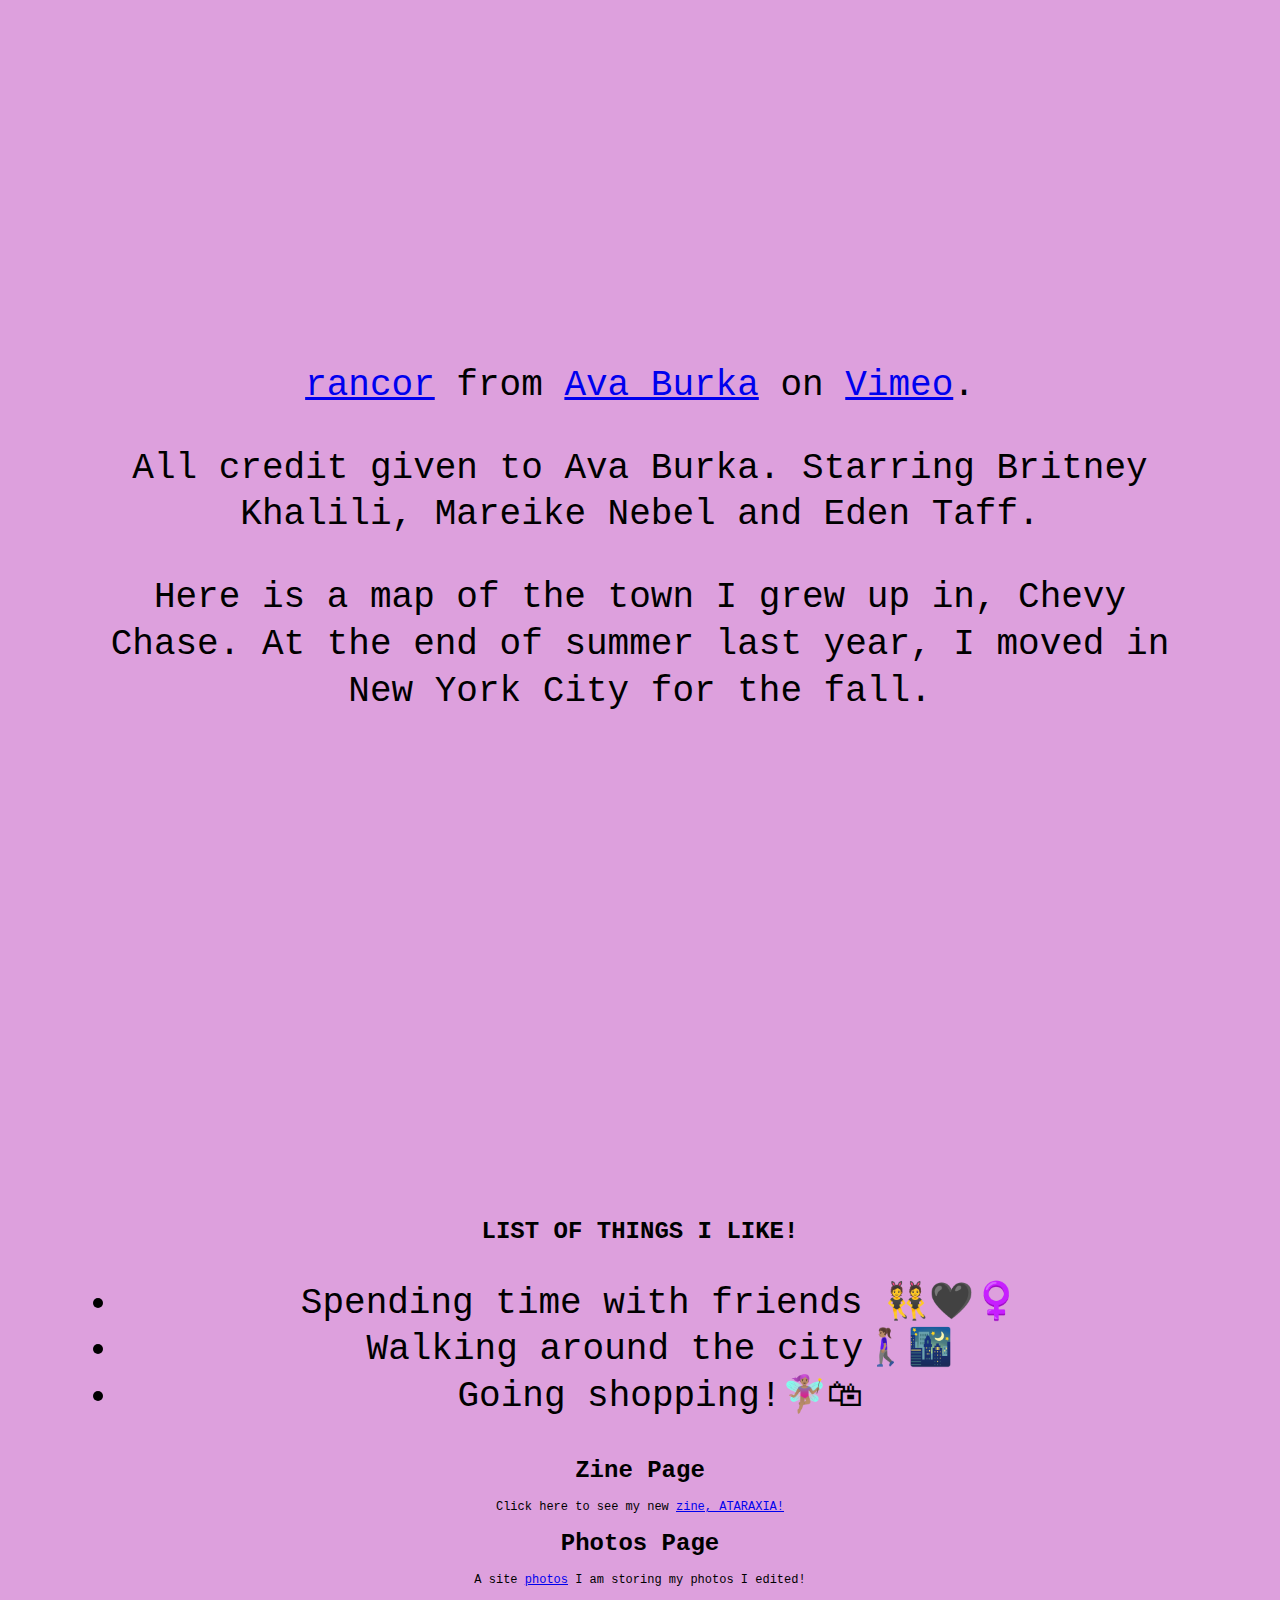
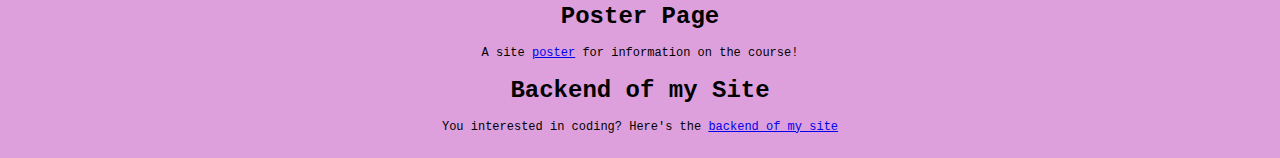
==== commit 12dac358: "Add files via upload" ====
--- a/index.html
+++ b/index.html
@@ -25,12 +25,12 @@
 
 Hello my name is Mareike Nebel. I am a student at the New School.
 During the pandemic, I have helped my friends with short films for their classes.
-Here is Ava Burkas film, RANCOR below. 
+Here is Ava Burkas film, RANCOR below.
 </p>
 
- <iframe width="420" height="315"
-src="https://vimeo.com/515825782">
-		 </iframe>
+<iframe src="https://player.vimeo.com/video/515825782" width="640" height="360" frameborder="0" allow="autoplay; fullscreen; picture-in-picture" allowfullscreen></iframe>
+<p><a href="https://vimeo.com/515825782">rancor</a> from <a href="https://vimeo.com/user73229313">Ava Burka</a> on <a href="https://vimeo.com">Vimeo</a>.</p>
+
 <p>
 
 All credit given to Ava Burka. Starring Britney Khalili, Mareike Nebel and
